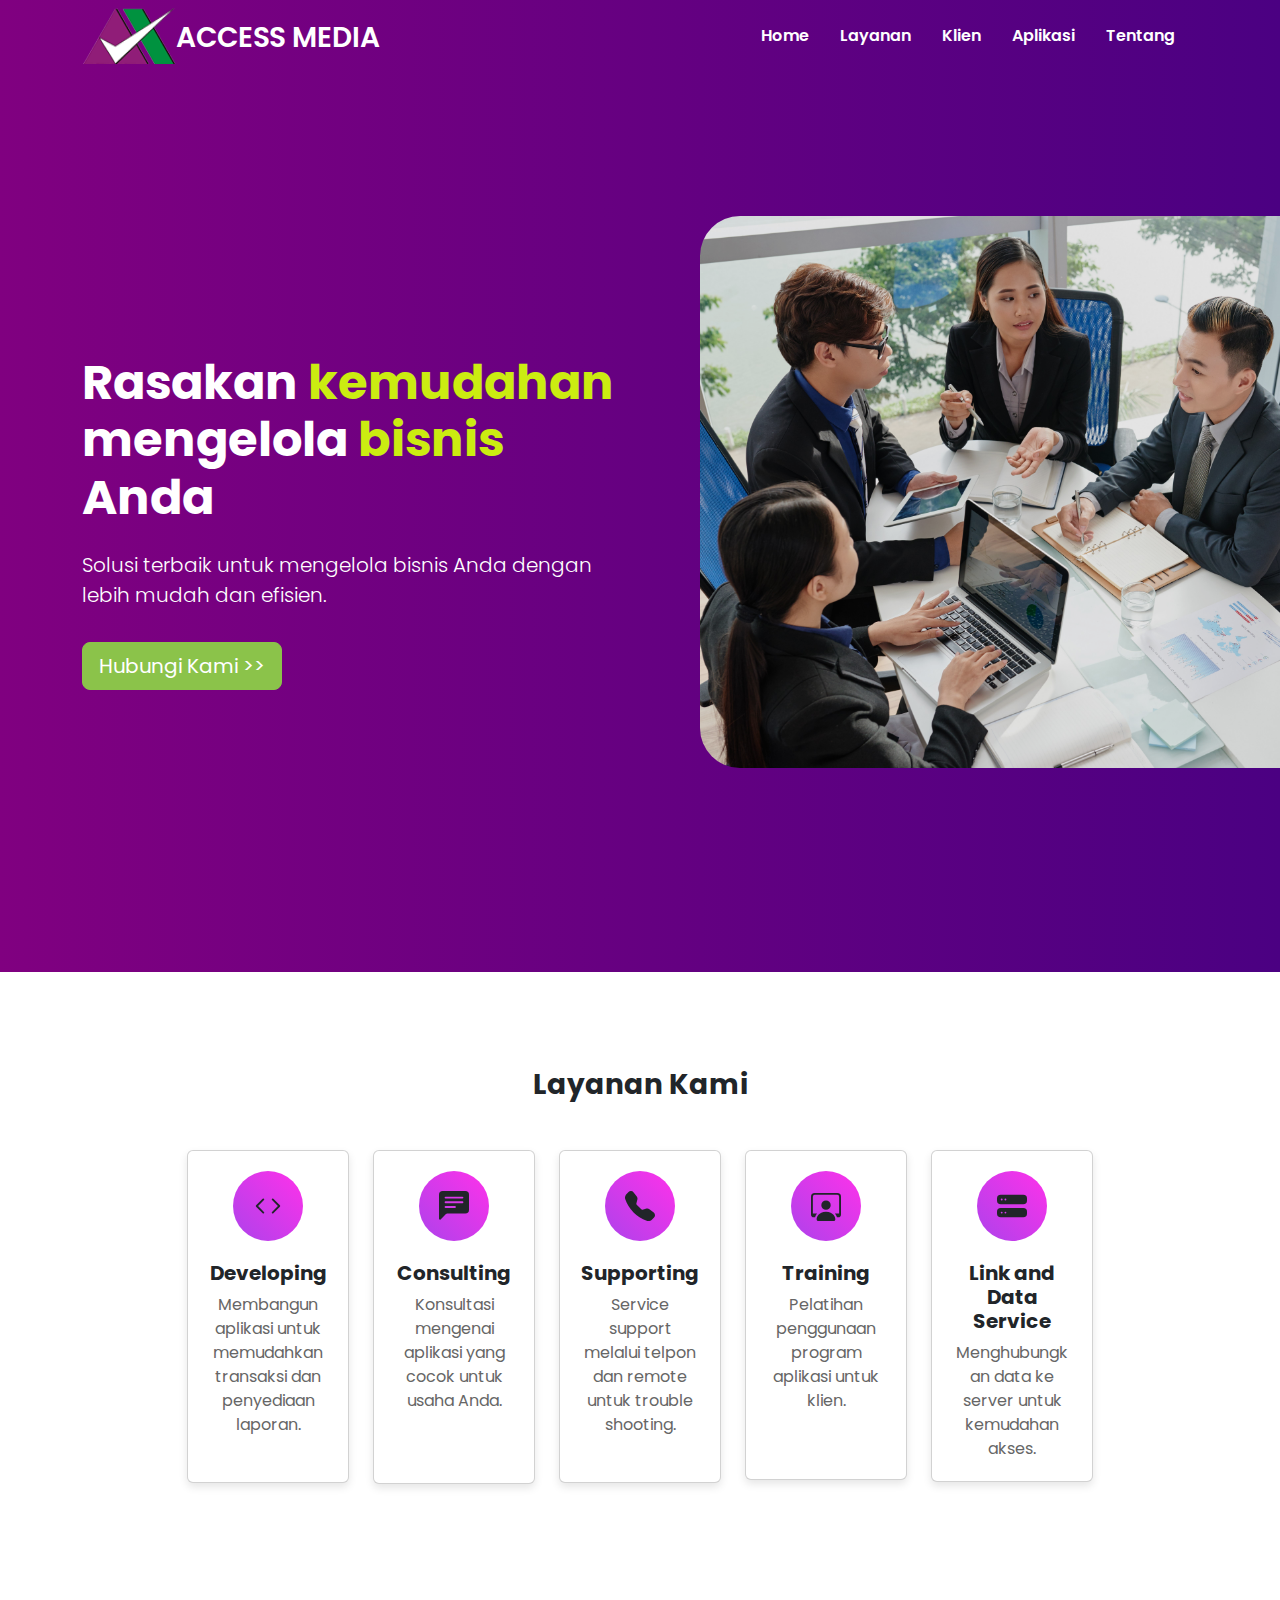
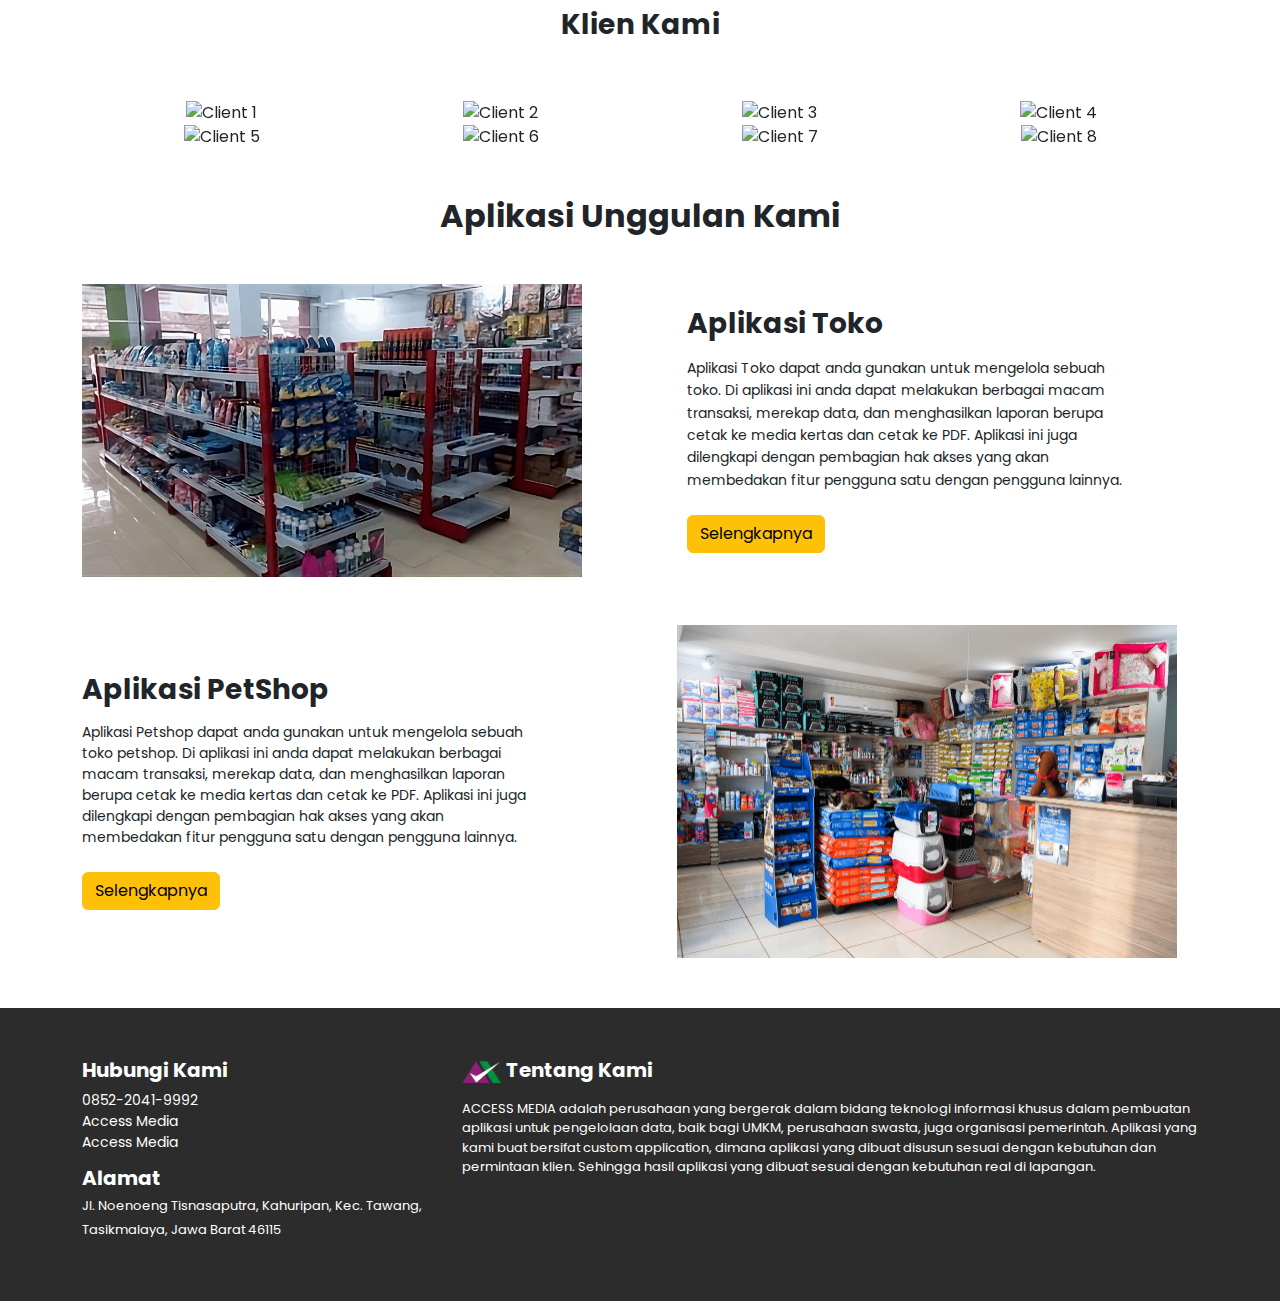
==== index.html @ 0961d1d9 "dd" ====
<!doctype html>
<html lang="en">
  <head>
    <meta charset="utf-8">
    <meta name="viewport" content="width=device-width, initial-scale=1">
    <title>AccesMedia</title>
    <meta name="keywords" content="Access Media, access media, access media database, aplikasi access media, Aplikasi Access Media, Access Media Database, Aplikasi Petshop, Aplikasi Toko, Aplikasi Mini Market, Aplikasi Hasil Bumi, Aplikasi Keuangan, Aplikasi Body Repair and Painting, Aplikasi Car Wash, Aplikasi Distributor, Aplikasi Distributor Buku, Aplikasi Pemerintahan, Aplikasi Farmasi, Aplikasi Produksi, Aplikasi Produksi dan Distribusi, Aplikasi Depo, Aplikasi Grosir, Aplikasi Depo Grosir, Aplikasi Kenaikan Tingkat, Aplikasi Gaji Karyawan, Aplikasi Gaji, Sistem Informasi Toko, Sistem Informasi Pengelolaan Toko, Sistem Informasi Pengelolaan Mini Market, Sistem Informasi Pengelolaan Gaji, Sistem Informasi Pengelolaan Keuangan, Sistem Informasi Pengelolaan Pemerintahan, Sistem Informasi Pengelolaan Produksi, Sistem Informasi Pengelolaan Toko Bangunan, Sistem Informasi Pengelolaan Distribusi, Sistem Informasi Pengelolaan Distributor, Sistem Informasi Pengelolaan Petshop, Sistem Informasi Pengelolaan Kenaikan Tingkat, Sistem Informasi Pengelolaan Farmasi, Sistem Informasi Pengeloalaan Toko Besi, Sistem Informasi Pengelolaan Body Repair and Painting, Sistem Informasi Pengelolaan Bengkel, Sistem Informasi Pengelolaan Bengkel Motor dan Varisai, Sistem Informasi Pengelolaan Toko Elektronik, Sistem Informasi Pengelolaan Toko Meubel, Sistem Informasi Pengelolaan Toko Pancinng, Sistem Informasi Pengelolaan Grosir, Sistem Informasi Pengelolaan Depo, Sistem Informasi Pengelolaan Jahitan, Sistem Informasi Pengelolaan">
    <meta name="description" content="Access Media adalah sebuah perusahaan yang bergerak di bidang IT Software dengan tujuan memudahkan usaha kliennya.">
    <link rel="Icon" href="https://www.accessmedia.co.id/img/icons/icon-48.png" media="(device-width: 320px) and (device-height: 568px) and (-webkit-device-pixel-ratio: 2) and (orientation: portrait)">
    <link rel="Icon" href="https://www.accessmedia.co.id/img/icons/icon-48.png" media="(device-width: 375px) and (device-height: 667px) and (-webkit-device-pixel-ratio: 2) and (orientation: portrait)">
    <link rel="Icon" href="https://www.accessmedia.co.id/img/icons/icon-48.png" media="(device-width: 414px) and (device-height: 736px) and (-webkit-device-pixel-ratio: 3) and (orientation: portrait)">
    <link rel="Icon" href="https://www.accessmedia.co.id/img/icons/icon-72.png" media="(device-width: 375px) and (device-height: 812px) and (-webkit-device-pixel-ratio: 3) and (orientation: portrait)">
    <link rel="Icon" href="https://www.accessmedia.co.id/img/icons/icon-96.png" media="(min-device-width: 768px) and (max-device-width: 1024px) and (-webkit-min-device-pixel-ratio: 2) and (orientation: portrait)">
    <link rel="Icon" href="https://www.accessmedia.co.id/img/icons/icon-96.png" media="(min-device-width: 834px) and (max-device-width: 834px) and (-webkit-min-device-pixel-ratio: 2) and (orientation: portrait)">
    <link rel="Icon" href="https://www.accessmedia.co.id/img/icons/icon-192.png" media="(min-device-width: 1024px) and (max-device-width: 1024px) and (-webkit-min-device-pixel-ratio: 2) and (orientation: portrait)">
    <meta name="msapplication-TileImage" content="https://www.accessmedia.co.id/img/icons/icon-72.png" />
    <meta name="msapplication-TileColor" content=" #000000" />
    <link rel="shortcut icon" href="https://www.accessmedia.co.id/img/icons/icon-96.png" type="image/x-icon">
    <link rel="stylesheet" href="style.css">
    <link rel="preconnect" href="https://fonts.googleapis.com">
    <link rel="preconnect" href="https://fonts.gstatic.com" crossorigin>
    <link href="https://cdn.lineicons.com/4.0/lineicons.css" rel="stylesheet" />
    <link href="https://fonts.googleapis.com/css2?family=Nunito:ital,wght@0,200..1000;1,200..1000&family=Poppins:ital,wght@0,100;0,200;0,300;0,400;0,500;0,600;0,700;0,800;0,900;1,100;1,200;1,300;1,400;1,500;1,600;1,700;1,800;1,900&display=swap" rel="stylesheet">
    <link href="https://cdn.jsdelivr.net/npm/bootstrap@5.3.3/dist/css/bootstrap.min.css" rel="stylesheet" integrity="sha384-QWTKZyjpPEjISv5WaRU9OFeRpok6YctnYmDr5pNlyT2bRjXh0JMhjY6hW+ALEwIH" crossorigin="anonymous">
  </head>
  <body>
    <div class="" >
        <!-- navbar  -->
        <div class="before-nav">
            <nav class="navbar navbar-expand-lg container" >
                <div class="container-fluid" >
                    <div class="logo d-flex">
                        <img src="img/logo.png" class="" alt=""  loading="lazy">
                        <a class="navbar-brand fs-3 fw-semibold  mt-1" id="text-logo" href="#">ACCESS MEDIA</a>
                    </div>
                  <button class="navbar-toggler" type="button" data-bs-toggle="collapse" data-bs-target="#navbarNav" aria-controls="navbarNav" aria-expanded="false" aria-label="Toggle navigation">
                    <span class="navbar-toggler-icon"></span>
                  </button>
                  <div class="collapse navbar-collapse "  id="navbarNav">
                    <ul class="navbar-nav ms-auto fw-semibold">
                      <li class="nav-item underline">
                        <a class="nav-link active" id="link" aria-current="page" href="index.html">Home</a>
                      </li>
                      <li class="nav-item underline">
                        <a class="nav-link" id="link" href="#layanan-pages">Layanan</a>
                      </li>
                      <li class="nav-item underline">
                        <a class="nav-link" id="link" href="#klienkami">Klien</a>
                      </li>
                      <li class="nav-item underline">
                        <a class="nav-link" id="link" href="#aplikasi">Aplikasi</a>
                      </li>
                      <li class="nav-item underline">
                            <button id="btn-about">
                                <a class="nav-link fw-semibold" id="link" href="#Tentang">Tentang</a>
                            </button>
                      </li>
                    </ul>
                  </div>
                </div>
            </nav>
        </div>
       <!-- section -->
        <section>
            <div class="hero-section d-flex align-items-center overflow-hidden">
                <div class="container text-center text-md-start">
                    <div class="row align-items-center">
                        <div class="col-md-6">
                            <h1 class="display-4 fw-bold">Rasakan <span class="span-text">kemudahan</span> <br> mengelola <span class="span-text">bisnis</span> Anda</h1>
                            <p class="lead mt-4">Solusi terbaik untuk mengelola bisnis Anda dengan lebih mudah dan efisien.</p>
                            <a href="#services" class="btn btn-primary btn-lg mt-3">Hubungi Kami >></a>
                        </div>
                        <div class="col-md-6 text-center">
                            <img src="img/logoo.jpg" alt="Kemudahan mengelola bisnis" id="logo-foto" class=" animated" loading="eager">
                        </div>
                    </div>
                </div>
            </div>
            <!-- layanan -->
            <div class="page-2 container"  id="layanan-pages">
                <h3 class="text-center fw-bold">Layanan Kami</h3>
                <div class="container mt-5">
                    <div class="row justify-content-center d-flex align-items-stretch">
                        <!-- Card 1: Developing -->
                        <div class="col-lg-2 col-md-4 col-sm-6 mb-4">
                            <div class="card card-custom">
                                <div class="icon-container">
                                    <svg xmlns="http://www.w3.org/2000/svg" width="30" height="30" fill="currentColor" class="bi bi-code" viewBox="0 0 16 16">
                                        <path d="M5.854 4.854a.5.5 0 1 0-.708-.708l-3.5 3.5a.5.5 0 0 0 0 .708l3.5 3.5a.5.5 0 0 0 .708-.708L2.707 8zm4.292 0a.5.5 0 0 1 .708-.708l3.5 3.5a.5.5 0 0 1 0 .708l-3.5 3.5a.5.5 0 0 1-.708-.708L13.293 8z"/>
                                    </svg>    
                                </div>
                                <h5 class="card-title">Developing</h5>
                                <p class="card-text" style="padding-bottom: 25px;">
                                    Membangun aplikasi untuk memudahkan transaksi dan penyediaan laporan.
                                </p>
                            </div>
                        </div>
                        <!-- Card 2: Consulting -->
                        <div class="col-lg-2 col-md-4 col-sm-6 mb-4">
                            <div class="card card-custom">
                                <div class="icon-container">
                                    <svg xmlns="http://www.w3.org/2000/svg" width="30" height="30" fill="currentColor" class="bi bi-chat-left-text-fill" viewBox="0 0 16 16">
                                        <path d="M0 2a2 2 0 0 1 2-2h12a2 2 0 0 1 2 2v8a2 2 0 0 1-2 2H4.414a1 1 0 0 0-.707.293L.854 15.146A.5.5 0 0 1 0 14.793zm3.5 1a.5.5 0 0 0 0 1h9a.5.5 0 0 0 0-1zm0 2.5a.5.5 0 0 0 0 1h9a.5.5 0 0 0 0-1zm0 2.5a.5.5 0 0 0 0 1h5a.5.5 0 0 0 0-1z"/>
                                    </svg>    
                                </div>
                                <h5 class="card-title">Consulting</h5>
                                <p class="card-text" style="padding-bottom: 50px;">
                                    Konsultasi mengenai aplikasi yang cocok untuk usaha Anda.
                                </p>
                            </div>
                        </div>
                        <!-- Card 3: Supporting -->
                        <div class="col-lg-2 col-md-4 col-sm-6 mb-4">
                            <div class="card card-custom">
                                <div class="icon-container">
                                    <svg xmlns="http://www.w3.org/2000/svg" width="30" height="30" fill="currentColor" class="bi bi-telephone-fill" viewBox="0 0 16 16">
                                        <path fill-rule="evenodd" d="M1.885.511a1.745 1.745 0 0 1 2.61.163L6.29 2.98c.329.423.445.974.315 1.494l-.547 2.19a.68.68 0 0 0 .178.643l2.457 2.457a.68.68 0 0 0 .644.178l2.189-.547a1.75 1.75 0 0 1 1.494.315l2.306 1.794c.829.645.905 1.87.163 2.611l-1.034 1.034c-.74.74-1.846 1.065-2.877.702a18.6 18.6 0 0 1-7.01-4.42 18.6 18.6 0 0 1-4.42-7.009c-.362-1.03-.037-2.137.703-2.877z"/>
                                    </svg>    
                                </div>
                                <h5 class="card-title">Supporting</h5>
                                <p class="card-text" style="padding-bottom: 25px;">
                                    Service support melalui telpon dan remote untuk trouble shooting.
                                </p>
                            </div>
                        </div>
                        <!-- Card 4: Training -->
                        <div class="col-lg-2 col-md-4 col-sm-6 mb-4">
                            <div class="card card-custom">
                                <div class="icon-container">
                                    <svg xmlns="http://www.w3.org/2000/svg" width="30" height="30" fill="currentColor" class="bi bi-person-workspace" viewBox="0 0 16 16">
                                        <path d="M4 16s-1 0-1-1 1-4 5-4 5 3 5 4-1 1-1 1zm4-5.95a2.5 2.5 0 1 0 0-5 2.5 2.5 0 0 0 0 5"/>
                                        <path d="M2 1a2 2 0 0 0-2 2v9.5A1.5 1.5 0 0 0 1.5 14h.653a5.4 5.4 0 0 1 1.066-2H1V3a1 1 0 0 1 1-1h12a1 1 0 0 1 1 1v9h-2.219c.554.654.89 1.373 1.066 2h.653a1.5 1.5 0 0 0 1.5-1.5V3a2 2 0 0 0-2-2z"/>
                                    </svg>    
                                </div>
                                <h5 class="card-title">Training</h5>
                                <p class="card-text" style="margin-bottom: 46px;">
                                    Pelatihan penggunaan program aplikasi untuk klien.
                                </p>
                            </div>
                        </div>
                        <!-- Card 5: Link and Data Service -->
                        <div class="col-lg-2 col-md-4 col-sm-6 mb-4">
                            <div class="card card-custom">
                                <div class="icon-container">
                                    <svg xmlns="http://www.w3.org/2000/svg" width="30" height="30" fill="currentColor" class="bi bi-hdd-stack-fill" viewBox="0 0 16 16">
                                        <path d="M2 9a2 2 0 0 0-2 2v1a2 2 0 0 0 2 2h12a2 2 0 0 0 2-2v-1a2 2 0 0 0-2-2zm.5 3a.5.5 0 1 1 0-1 .5.5 0 0 1 0 1m2 0a.5.5 0 1 1 0-1 .5.5 0 0 1 0 1M2 2a2 2 0 0 0-2 2v1a2 2 0 0 0 2 2h12a2 2 0 0 0 2-2V4a2 2 0 0 0-2-2zm.5 3a.5.5 0 1 1 0-1 .5.5 0 0 1 0 1m2 0a.5.5 0 1 1 0-1 .5.5 0 0 1 0 1"/>
                                    </svg>
                                </div>
                                <h5 class="card-title">Link and Data Service</h5>
                                <p class="card-text">
                                    Menghubungkan data ke server untuk kemudahan akses.
                                </p>
                            </div>
                        </div>
                    </div>
                </div>
            </div>
            <!-- Klien Kami -->
            <div id="clientCarousel" class="carousel slide container carousel-fade" data-ride="carousel" data-interval="3000">
                <h3 class="text-center fw-bold" style="margin-top: 100px;" id="klienkami">Klien Kami</h3>
                <div class="carousel-inner" style="width: 100%; margin-top: 60px;">
                    <div class="carousel-item active">
                        <div class="d-flex justify-content-around flex-wrap">
                            <div class="col-3 d-flex justify-content-center">
                                <img src="https://www.accessmedia.co.id/img/client/dinkes.png"" class="img-fluid" alt="Client 1" >
                            </div>
                            <div class="col-3 d-flex justify-content-center">
                                <img src="https://www.accessmedia.co.id/img/client/subang.png" class="img-fluid" alt="Client 2">
                            </div>
                            <div class="col-3 d-flex justify-content-center">
                                <img src="https://www.accessmedia.co.id/img/client/saraswati.png" class="img-fluid" alt="Client 3">
                            </div>
                            <div class="col-3 d-flex justify-content-center">
                                <img src="https://www.accessmedia.co.id/img/client/abm.png" class="img-fluid" alt="Client 4">
                            </div>
                            <div class="col-3 d-flex justify-content-center">
                                <img src="https://www.accessmedia.co.id/img/client/alhasan.jpg" class="img-fluid" alt="Client 5">
                            </div>
                            <div class="col-3 d-flex justify-content-center">
                                <img src="https://www.accessmedia.co.id/img/client/almuhajirin.png" class="img-fluid" alt="Client 6">
                            </div>
                            <div class="col-3 d-flex justify-content-center">
                                <img src="https://www.accessmedia.co.id/img/client/padaringan.png" class="img-fluid" alt="Client 7">
                            </div>
                            <div class="col-3 d-flex justify-content-center">
                                <img src="https://www.accessmedia.co.id/img/client/smartneutron.png" class="img-fluid" alt="Client 8">
                            </div>
                        </div>
                    </div>
                    
                    <div class="carousel-item">
                        <div class="d-flex justify-content-around flex-wrap">
                            <div class="col-3 d-flex justify-content-center">
                                <img src="https://www.accessmedia.co.id/img/client/cvns.png" class="img-fluid" alt="Client 9">
                            </div>
                            <div class="col-3 d-flex justify-content-center">
                                <img src="https://www.accessmedia.co.id/img/client/gbj.png" class="img-fluid" alt="Client 10">
                            </div>
                            <div class="col-3 d-flex justify-content-center">
                                <img src="https://www.accessmedia.co.id/img/client/ppt.png" class="img-fluid" alt="Client 11">
                            </div>
                            <div class="col-3 d-flex justify-content-center">
                                <img src="https://www.accessmedia.co.id/img/client/coboy.png" class="img-fluid" alt="Client 12">
                            </div>
                            <div class="col-3 d-flex justify-content-center">
                                <img src="https://www.accessmedia.co.id/img/client/sentana.png" class="img-fluid" alt="Client 13">
                            </div>
                            <div class="col-3 d-flex justify-content-center">
                                <img src="https://www.accessmedia.co.id/img/client/harapanputra.jpg" class="img-fluid" alt="Client 14">
                            </div>
                            <div class="col-3 d-flex justify-content-center">
                                <img src="https://www.accessmedia.co.id/img/client/sukasari.png" class="img-fluid" alt="Client 15">
                            </div>
                            <div class="col-3 d-flex justify-content-center">
                                <img src="https://www.accessmedia.co.id/img/client/berkahsyawal.png" class="img-fluid" alt="Client 16">
                            </div>
                        </div>
                    </div>
                    <!-- Add more carousel-item divs as needed -->
                    <div class="carousel-item">
                        <div class="d-flex justify-content-around flex-wrap">
                            <div class="col-3 d-flex justify-content-center">
                                <img src="https://www.accessmedia.co.id/img/client/arjuna.png" class="img-fluid" alt="Client 9">
                            </div>
                            <div class="col-3 d-flex justify-content-center">
                                <img src="https://www.accessmedia.co.id/img/client/tbanugrah.png" class="img-fluid" alt="Client 10">
                            </div>
                            <div class="col-3 d-flex justify-content-center">
                                <img src="https://www.accessmedia.co.id/img/client/csi.png" class="img-fluid" alt="Client 11">
                            </div>
                            <div class="col-3 d-flex justify-content-center">
                                <img src="https://www.accessmedia.co.id/img/client/top.png" class="img-fluid" alt="Client 12">
                            </div>
                            <div class="col-3 d-flex justify-content-center">
                                <img src="https://www.accessmedia.co.id/img/client/alesha.png" class="img-fluid" alt="Client 13">
                            </div>
                            <div class="col-3 d-flex justify-content-center">
                                <img src="https://www.accessmedia.co.id/img/client/budimotor.png" class="img-fluid" alt="Client 14">
                            </div>
                            <div class="col-3 d-flex justify-content-center">
                                <img src="https://www.accessmedia.co.id/img/client/juanda.jpg" class="img-fluid" alt="Client 15">
                            </div>
                            <div class="col-3 d-flex justify-content-center">
                                <img src="	https://www.accessmedia.co.id/img/client/amazon.jpg" class="img-fluid" alt="Client 16">
                            </div>
                        </div>
                    </div>
                </div>
            </div>
            <!-- apps unggulana -->
            <div class="container my-5" id="aplikasi">
                <h2 class="text-center mb-5 fw-bold">Aplikasi Unggulan Kami</h2>
                <!-- Aplikasi 1 -->
                <div class="row align-items-center mb-5">
                    <div class="col-md-7 bungkus-img">
                        <div class=" rounded" style="width: 500px;">
                            <img src="img/OIP_(2)-transformed.jpeg" class="img-fluid scale-on-hover" id="app-img1" alt="Aplikasi 1" loading="lazy">
                        </div>
                    </div>
                    <div class="col-md-5"  style="margin-left: -60px;" id="app-text-1">
                        <h3 class="mb-3" id="header-apps">Aplikasi Toko</h3>
                        <p class="mb-4 apps-text" id="app-text">Aplikasi Toko dapat anda gunakan untuk mengelola sebuah toko. Di aplikasi ini anda dapat melakukan berbagai macam transaksi, merekap data, dan menghasilkan laporan berupa cetak ke media kertas dan cetak ke PDF. Aplikasi ini juga dilengkapi dengan pembagian hak akses yang akan membedakan fitur pengguna satu dengan pengguna lainnya.</p>
                        <a href="apps.html" class="btn btn-warning" id="app-btn">Selengkapnya</a>
                    </div>
                </div>
                <!-- Aplikasi 2 -->
                <div class="row align-items-center">
                    <div class="col-md-7 order-md-2 bungkus-img">
                        <div class=" rounded-3" style="width: 500px; margin-left: 120px;" >
                            <img src="img/clinica-veterinaria_pet-shop-page-imagem-principal.png" id="app-img2" loading="lazy" class="img-fluid scale-on-hover" alt="Aplikasi 2">
                        </div>
                    </div>
                    <div class="col-md-5 order-md-1">
                        <h3 class="mb-3 fw-bold"  id="header-apps2">Aplikasi PetShop</h3>
                        <p class="mb-4 apps-text" id="app-text2">Aplikasi Petshop dapat anda gunakan untuk mengelola sebuah toko petshop. Di aplikasi ini anda dapat melakukan berbagai macam transaksi, merekap data, dan menghasilkan laporan berupa cetak ke media kertas dan cetak ke PDF. Aplikasi ini juga dilengkapi dengan pembagian hak akses yang akan membedakan fitur pengguna satu dengan pengguna lainnya.</p>
                        <a href="apps.html" class="btn btn-warning">Selengkapnya</a>
                    </div>
                </div>
            </div>
        </section>
    </div>
    <footer class="footer">
        <div class="container">
            <div class="row">
                <div class="col-md-4">
                    <h5>Hubungi Kami</h5>
                    <p class="hubungi-link">
                        <a href="https://api.whatsapp.com/send/?phone=6285220419992&text&type=phone_number&app_absent=0"><i class="lni lni-whatsapp"></i> 0852-2041-9992<br></a>
                        <a href="https://www.facebook.com/accessmedia" ><i class="lni lni-facebook-fill"></i>Access Media</a><br>
                        <a href="https://www.youtube.com/accessmedia"><i class="lni lni-youtube"></i> Access Media</a>
                    </p>
                    <b class="fs-5">Alamat</b>
                    <p><a href="" class="alamat">Jl. Noenoeng Tisnasaputra, Kahuripan, Kec. Tawang, Tasikmalaya, Jawa Barat 46115</a></p>
                </div>
                <div class="col-md-8">
                    <h5><img src="img/logo.png" width="40px" alt="" id="Tentang" loading="lazy"> Tentang Kami</h5>
                    <p class="mt-3" id="text-tentang">ACCESS MEDIA adalah perusahaan yang bergerak dalam bidang teknologi informasi khusus dalam pembuatan aplikasi untuk pengelolaan data, baik bagi UMKM, perusahaan swasta, juga organisasi pemerintah. Aplikasi yang kami buat bersifat custom application, dimana aplikasi yang dibuat disusun sesuai dengan kebutuhan dan permintaan klien. Sehingga hasil aplikasi yang dibuat sesuai dengan kebutuhan real di lapangan.</p>
                </div>
            </div>
        </div>
    </footer>
    <script>
        window.onscroll = function() {fixNavbar()};
            function fixNavbar() {
                var navbar = document.querySelector("#navbarNav");
                var sticky = navbar.offsetTop;
                if (window.pageYOffset > sticky) {
                    navbar.classList.add("navbar-fixed");
                } else {
                    navbar.classList.remove("navbar-fixed");
                }
            }
    </script>  
    <script src="https://code.jquery.com/jquery-3.5.1.slim.min.js"></script>
    <script src="https://cdn.jsdelivr.net/npm/@popperjs/core@2.9.2/dist/umd/popper.min.js"></script>
    <script src="https://stackpath.bootstrapcdn.com/bootstrap/4.5.2/js/bootstrap.min.js"></script>
    <script src="https://cdn.jsdelivr.net/npm/bootstrap@5.3.3/dist/js/bootstrap.bundle.min.js" integrity="sha384-YvpcrYf0tY3lHB60NNkmXc5s9fDVZLESaAA55NDzOxhy9GkcIdslK1eN7N6jIeHz" crossorigin="anonymous"></script>
  </body>
</html>
---- style.css ----
*{
    font-family: "Poppins", sans-serif;
}
body {
    font-family: 'Poppins', sans-serif;
    color: #333;
    background-color: #f8f9fa;
}
.hero-section {
    background: linear-gradient(to right, #800080, #4b0082);
    color: white;
    padding: 100px 0;
    min-height: 100vh;
}
.hero-section h1 {
    font-size: 3rem;
}
.hero-section .btn-primary {
    background-color: #8bc34a;
    border-color: #8bc34a;
    transition: background-color 0.3s ease;
}
.hero-section .btn-primary:hover {
    background-color: #ffc107;
}
.before-nav{
    background: linear-gradient(to right, #800080, #4b0082);
}
.navbar-fixed {
    position: fixed;
    width: 34%;
    z-index: 1000;
    background: linear-gradient(to right, #800080, #4b0082);/* Warna background navbar */
    box-shadow: 0 4px 6px rgba(0, 0, 0, 0.1); /* Opsional: menambahkan bayangan */
    transition: all 0.6 ease-in-out;
}
.underline:hover{
    border-bottom: 1px solid #cbec11;
}
.nav-item{
    margin-right: 15px; 
}
a {
    text-decoration: none !important;
}
a:hover {
    text-decoration: none !important;
    color: #cbec11 !important;
    transition: color 0.2s ease-in-out;
}
#column p:hover a, #column p:hover i {
    text-decoration: none !important;
    color: #694F8E !important;
    transition: color 0.2s ease-in-out;
}
#text-logo{
    color: white;
}
#link{
    color: white;
}
.span-text{
    color: #cbec11;
}
#button{
    display: inline-block;
    padding: 10px 15px;
    background-color: #7C00FE;
    color: white;
    border: 2px solid #7C00FE;
    font-size: 16px;
    font-weight: 600;
    border-radius: 8px;
    justify-content: space-between;
    transition: all 0.6s ease-in-out;
}
.page-2{
    margin-top: 6rem;
}

.img-layanan{
    width: 220px;
    height: 220px;
}
.layanan-itema .content {
    display: flex;
    align-items: flex-start; 
}

.layanan-itema .content img {
    margin-right: 20px;
}

.layanan-itema .content .text-layanan {
    display: flex;
    flex-direction: column;
}
.text-layanan{
    margin-top: 50px;
}
.footer {
    margin-top: 50px;
    background-color: #7C00FE;
    color: #fff;
    padding: 20px 0;
}
.footer .column {
    text-align: center;
}
.footer .column h2 {
    margin-bottom: 10px;
    font-size: 18px;
}
.footer .column p, .footer .column a {
    color: #fff;
    margin-bottom: 5px;
}
.footer .column a:hover {
    text-decoration: none;
    color: #ddd;
}
.footer .icon {
    font-size: 20px;
    margin-right: 10px;
}

.text-footer{
    text-align: left;
}
#about-img{
    margin-top: 130px;
}
#btn-about{
    background: none !important;
    border: none;
    padding: 0;
    color: #7C00FE;
}
#app-group{
    margin-top: 35px;
}

#gambar-in{
    padding: 40px;
}
.card-custom {
    border-radius: 15px;
    box-shadow: 0 4px 8px rgba(0, 0, 0, 0.1);
    text-align: center;
    padding: 20px;
    display: flex;
    flex-direction: column;
    justify-content: space-between;
    height: 100%;

}
.icon-container {
    background: linear-gradient(45deg, #ad42eb, #ff31ea);
    border-radius: 50%;
    width: 70px;
    height: 70px;
    display: flex;
    align-items: center;
    justify-content: center;
    margin: 0 auto 20px;
}
.icon-container img {
    width: 40px;
}
.card-title {
    font-weight: bold;
    margin-bottom: 15px;
}
.card-text {
    color: #666;
    margin-bottom: 20px;
}
.card a {
    color: #007bff;
    text-decoration: none;
    font-weight: bold;
}
.card a:hover {
    text-decoration: underline;
}
.footer {
    background-color: #2d2c2c;
    padding: 50px;
}
.footer h5 {
    font-weight: bold;
}
.footer p {
    margin-bottom: 10px;
}
.footer a {
    color: #ffffff;
    text-decoration: none;
}
.footer a:hover {
    text-decoration: underline;
}
.scale-on-hover {
    transition: transform 0.3s ease;
}
.scale-on-hover:hover {
    transform: scale(1.05);
}
#header-apps {
    font-weight: bold;
}
#app-text {
    font-size: 1rem;
    line-height: 1.6;
}
.btn-warning {
    background-color: #ffc107;
    color: #212529;
    font-weight: bold;
    transition: background-color 0.3s ease;
}

.btn-warning:hover {
  background-color: #e0a800;
}
.custom-shape-divider-bottom-1723517882 {
    position: absolute;
    bottom: 0;
    left: 0;
    width: 100%;
    overflow: hidden;
    line-height: 0;
    margin-bottom: -80px;
}
.custom-shape-divider-bottom-1723517882 svg {
    position: relative;
    display: block;
    width: calc(300% + 1.3px);
    height: 56px;
}
.custom-shape-divider-bottom-1723517882 .shape-fill {
    fill: #FFFFFF;
}
.apps-text{
    font-size: 14px !important;
}
.hubungi-link{
    font-size: 14px;
}
.alamat{
    font-size: 13px;
}
#text-tentang{
    font-size: 13px;
}
#logo-foto{
    border-top-left-radius: 40px;
    border-bottom-left-radius: 40px;
    width: 115%;
    margin-left: 48px;
    background-color: black;
    filter: brightness(90%);
    margin-top: -60px;
}
@media (max-width: 768px) {
    #logo-foto{
        width: 500px;
    }
    #app-img1{
        width: 500px;
        border-radius: 48px;
    }
    .bungkus-img{
        overflow: hidden;
        border-radius: 48px;
    }
    #header-apps{
        margin-left: 80px;
    }
    #app-text{
        margin-left: 80px;
    }
    #app-btn{
        margin-left: 80px;
    }
    #app-img2{
        width: 490px;
        margin-left: -100px;
        border-radius: 48px;
    }

}
@media (max-width: 480px) {
    #logo-foto{
        margin-top: 12px;
        margin-left: -7px;
        border-radius: 8px;
        width: 400px;
    }
    #app-img1{
        width: 400px;
        margin-left: -10px;
    }
    #header-apps{
        margin-top: 10px;
        margin-left: 70px;  
    }
    #app-text{
        margin-left: 70px;
    }
    #app-btn{
        margin-left: 70px;
    }
    #app-img2{
        width: 385px;
        margin-left: -120px;
    }
    #header-apps2{
        margin-top: 10px;
    }
}
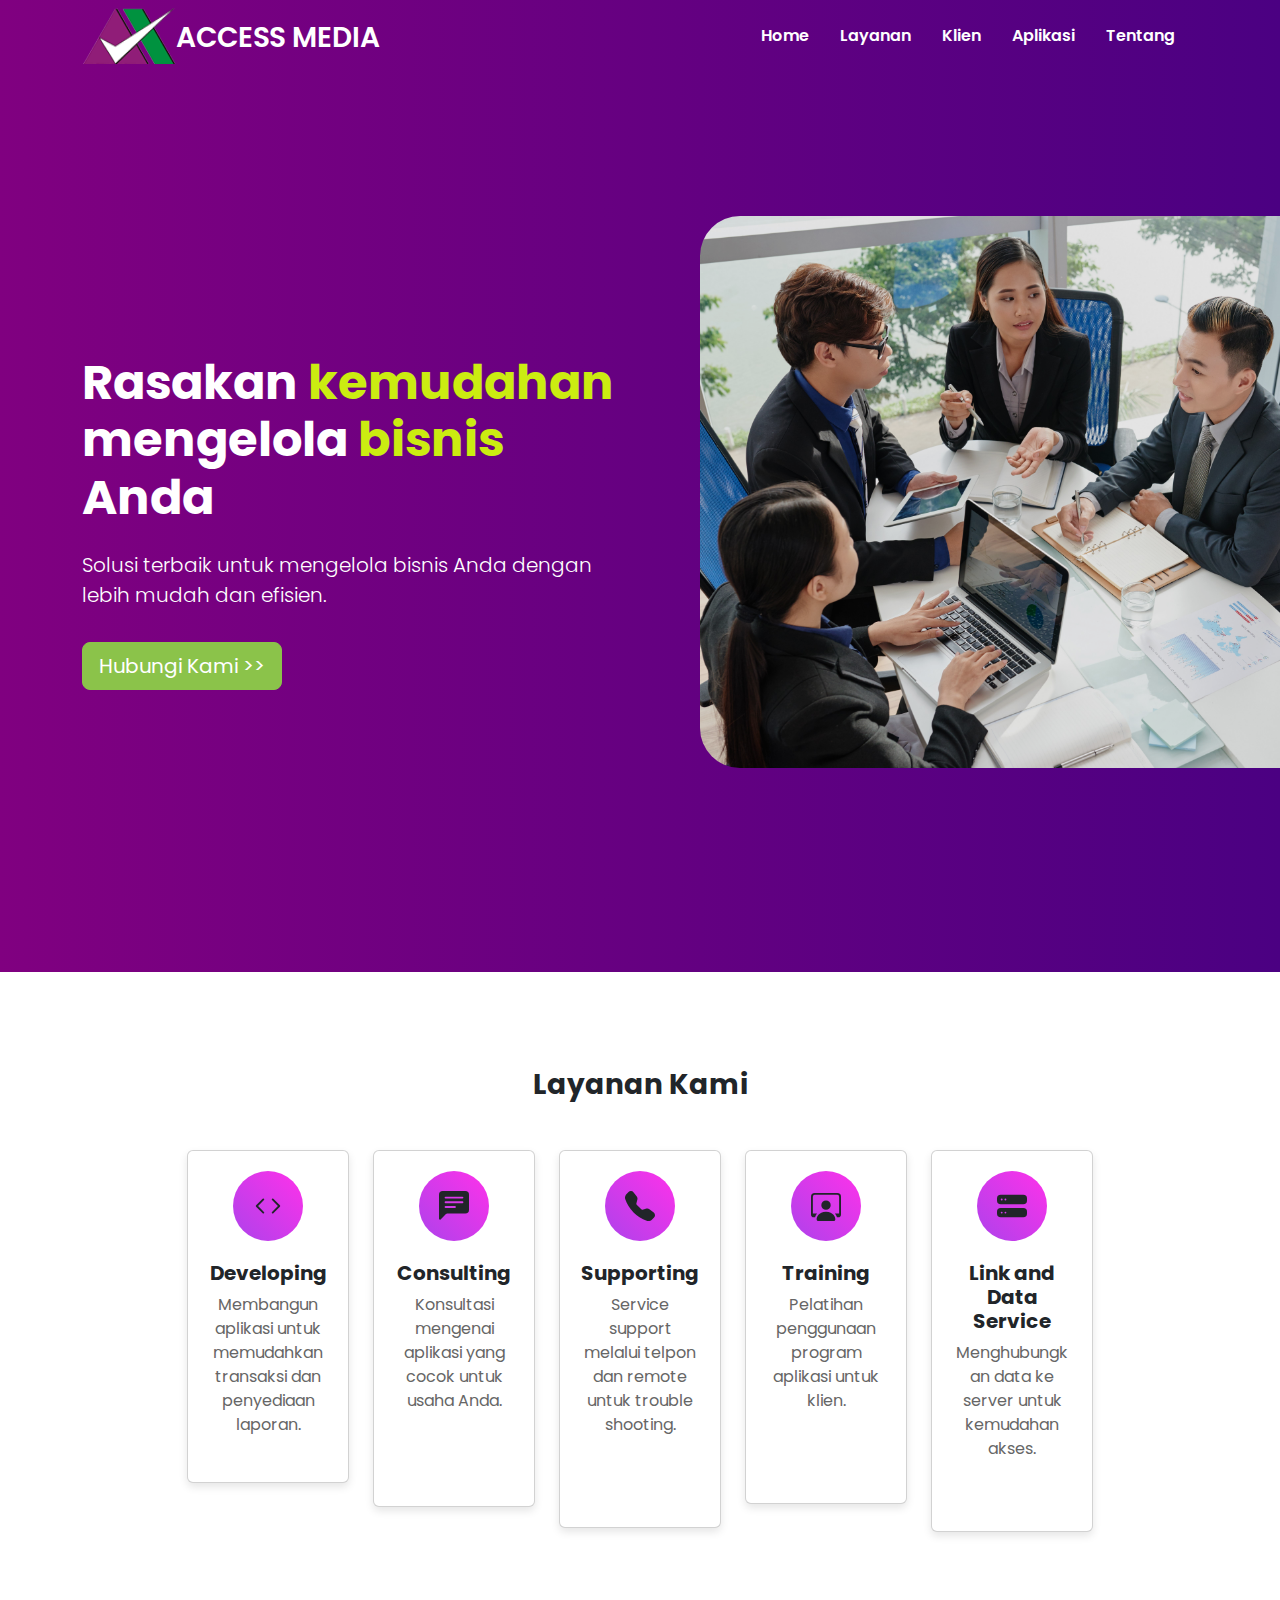
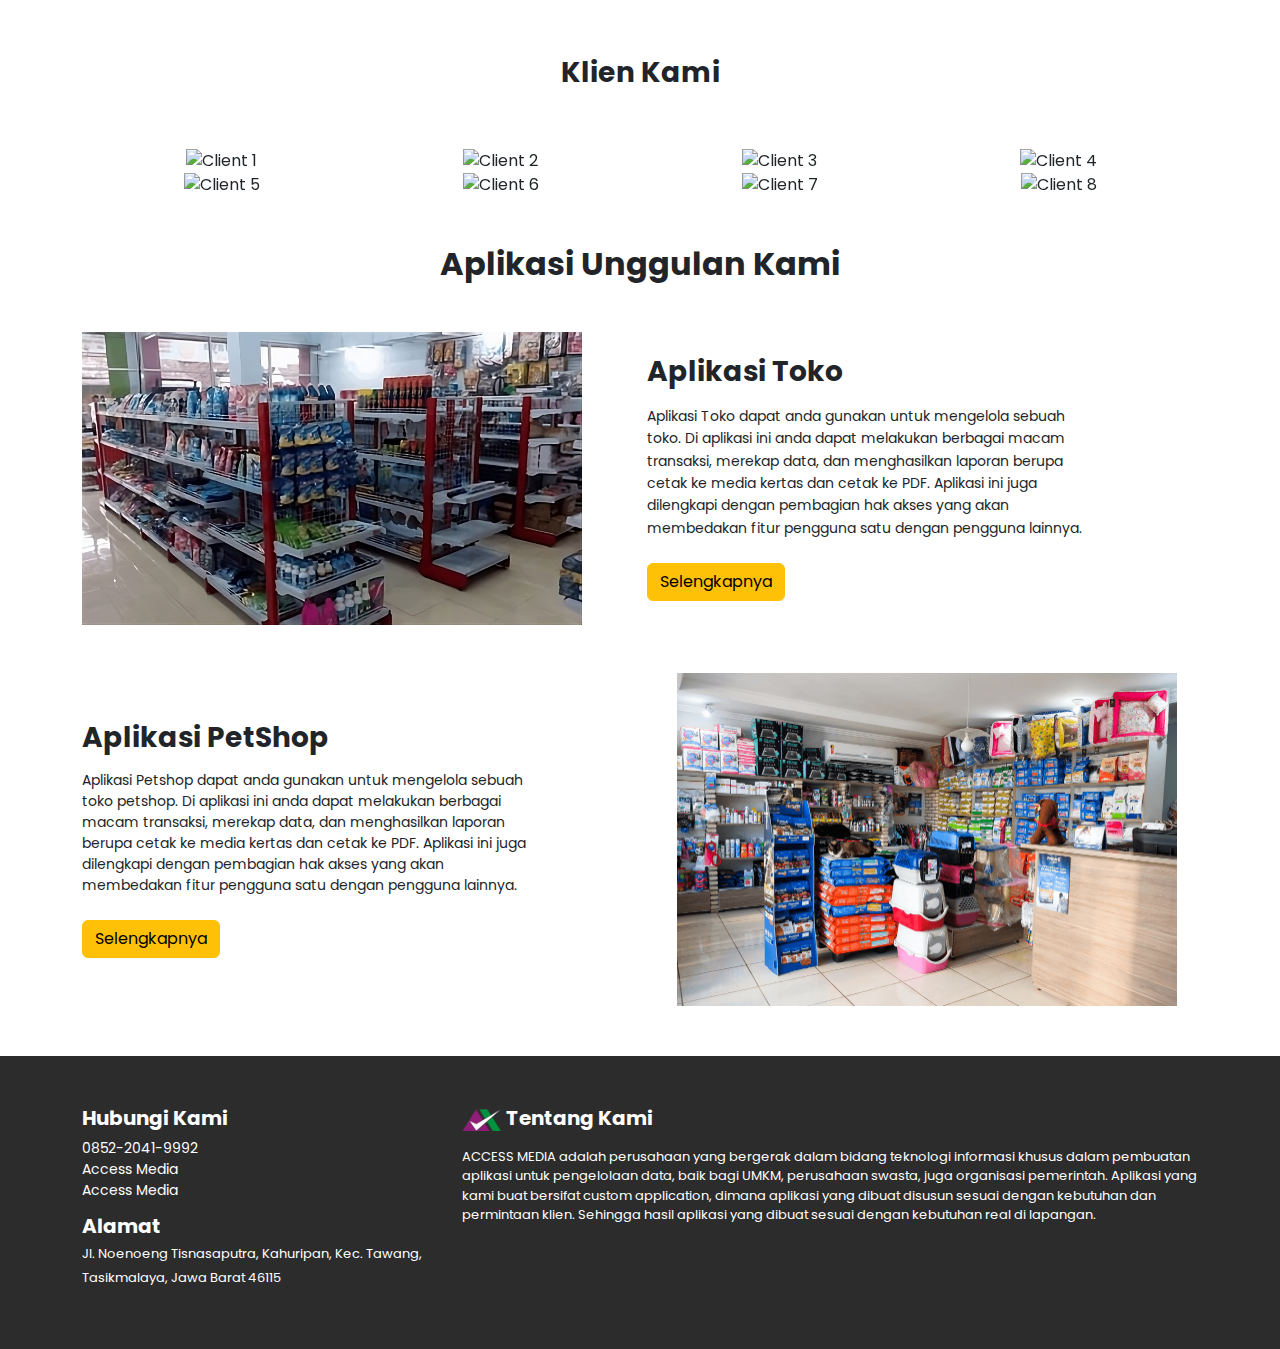
==== commit 18bf723a: "change again" ====
--- a/index.html
+++ b/index.html
@@ -104,7 +104,7 @@
                                     </svg>    
                                 </div>
                                 <h5 class="card-title">Consulting</h5>
-                                <p class="card-text" style="padding-bottom: 50px;">
+                                <p class="card-text" style="padding-bottom: 73px;">
                                     Konsultasi mengenai aplikasi yang cocok untuk usaha Anda.
                                 </p>
                             </div>
@@ -118,7 +118,7 @@
                                     </svg>    
                                 </div>
                                 <h5 class="card-title">Supporting</h5>
-                                <p class="card-text" style="padding-bottom: 25px;">
+                                <p class="card-text" style="padding-bottom: 70px;">
                                     Service support melalui telpon dan remote untuk trouble shooting.
                                 </p>
                             </div>
@@ -133,7 +133,7 @@
                                     </svg>    
                                 </div>
                                 <h5 class="card-title">Training</h5>
-                                <p class="card-text" style="margin-bottom: 46px;">
+                                <p class="card-text" style="margin-bottom: 70px;">
                                     Pelatihan penggunaan program aplikasi untuk klien.
                                 </p>
                             </div>
@@ -147,7 +147,7 @@
                                     </svg>
                                 </div>
                                 <h5 class="card-title">Link and Data Service</h5>
-                                <p class="card-text">
+                                <p class="card-text" style="margin-bottom: 50px;">
                                     Menghubungkan data ke server untuk kemudahan akses.
                                 </p>
                             </div>
@@ -257,7 +257,7 @@
                             <img src="img/OIP_(2)-transformed.jpeg" class="img-fluid scale-on-hover" id="app-img1" alt="Aplikasi 1" loading="lazy">
                         </div>
                     </div>
-                    <div class="col-md-5"  style="margin-left: -60px;" id="app-text-1">
+                    <div class="col-md-5"  style="margin-left: -100px;" id="app-text-1">
                         <h3 class="mb-3" id="header-apps">Aplikasi Toko</h3>
                         <p class="mb-4 apps-text" id="app-text">Aplikasi Toko dapat anda gunakan untuk mengelola sebuah toko. Di aplikasi ini anda dapat melakukan berbagai macam transaksi, merekap data, dan menghasilkan laporan berupa cetak ke media kertas dan cetak ke PDF. Aplikasi ini juga dilengkapi dengan pembagian hak akses yang akan membedakan fitur pengguna satu dengan pengguna lainnya.</p>
                         <a href="apps.html" class="btn btn-warning" id="app-btn">Selengkapnya</a>
--- a/style.css
+++ b/style.css
@@ -28,11 +28,15 @@
 }
 .navbar-fixed {
     position: fixed;
-    width: 34%;
+    width: 30%;
     z-index: 1000;
     background: linear-gradient(to right, #800080, #4b0082);/* Warna background navbar */
     box-shadow: 0 4px 6px rgba(0, 0, 0, 0.1); /* Opsional: menambahkan bayangan */
     transition: all 0.6 ease-in-out;
+
+    ul{
+        margin-right:0px;
+    }
 }
 .underline:hover{
     border-bottom: 1px solid #cbec11;
@@ -268,11 +272,9 @@
     }
     #app-img1{
         width: 500px;
-        border-radius: 48px;
     }
     .bungkus-img{
         overflow: hidden;
-        border-radius: 48px;
     }
     #header-apps{
         margin-left: 80px;
@@ -286,7 +288,6 @@
     #app-img2{
         width: 490px;
         margin-left: -100px;
-        border-radius: 48px;
     }
 
 }
